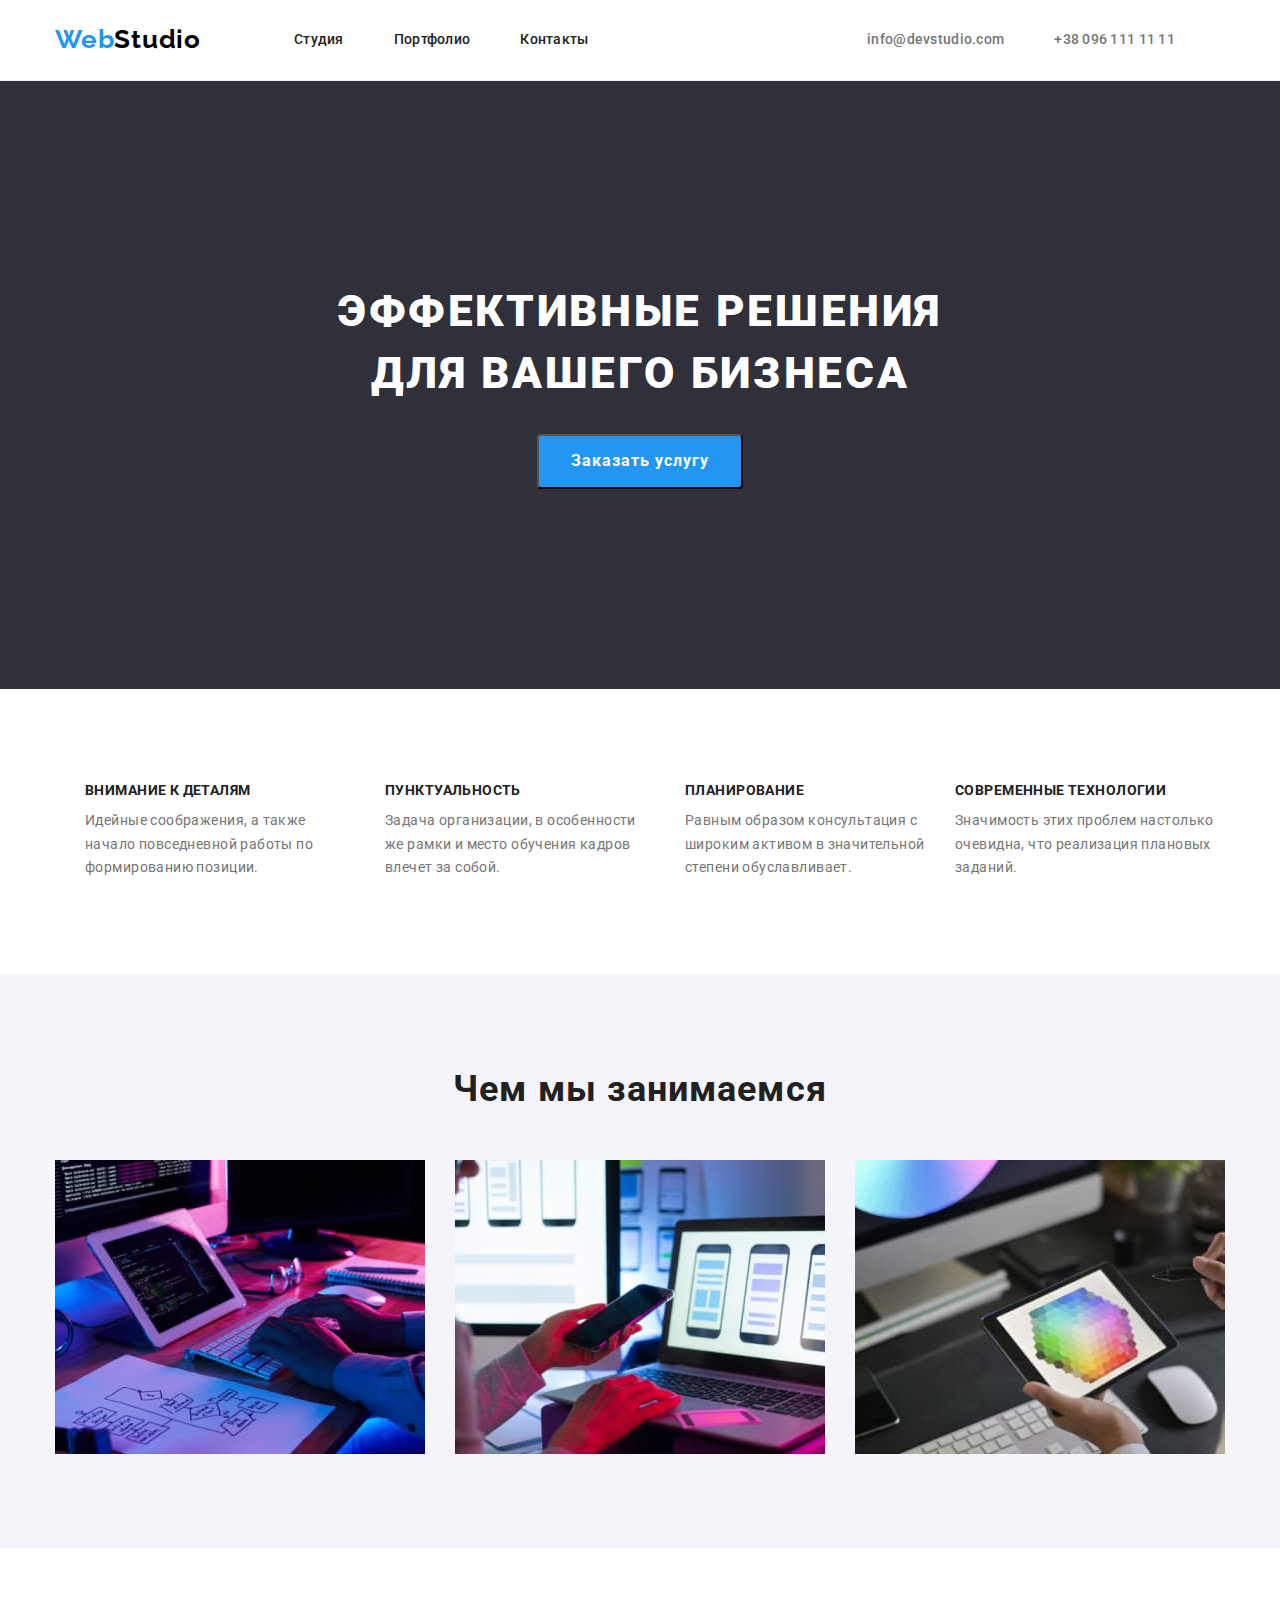
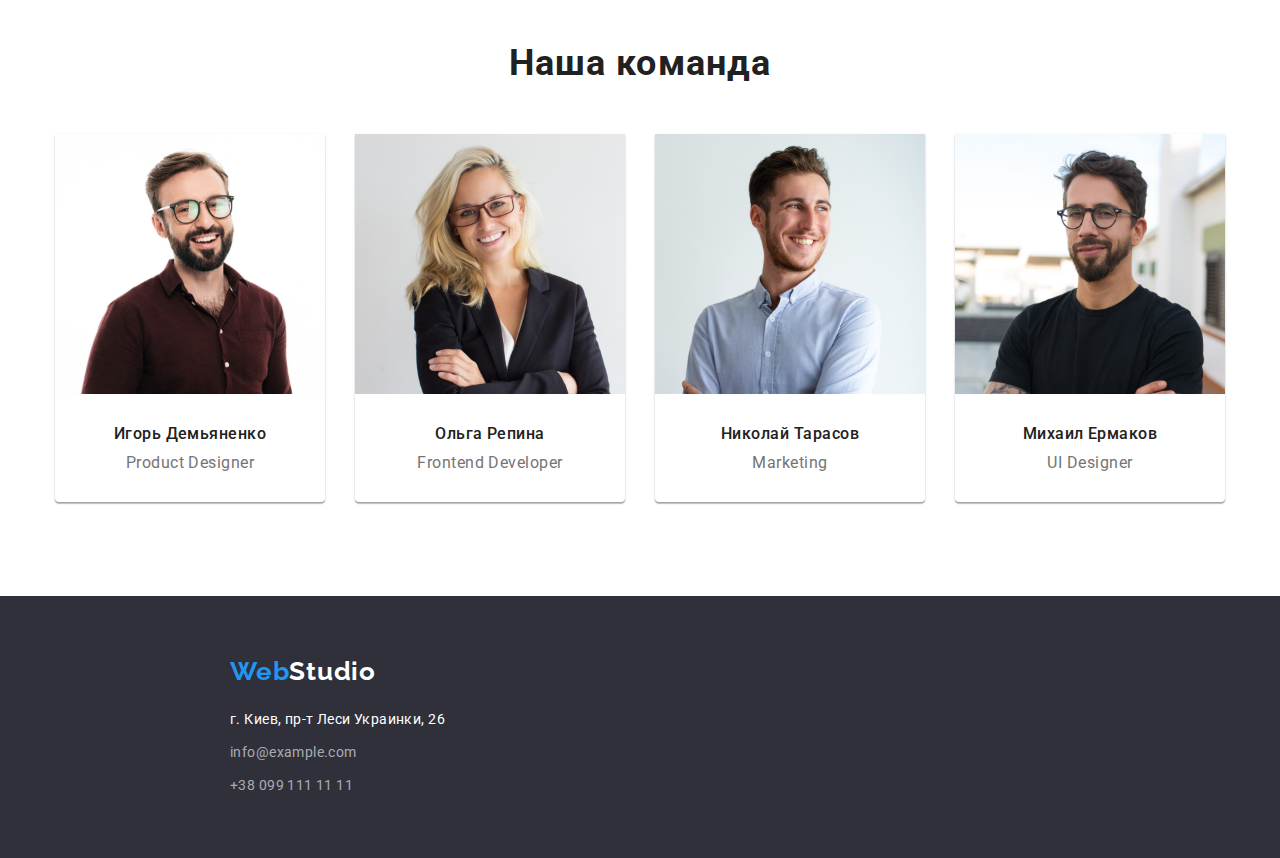
==== index.html @ a2422ca7 "create blocks" ====
<!DOCTYPE html>
<html lang="ru">
<head>
    <meta charset="UTF-8">
    <meta http-equiv="X-UA-Compatible" content="IE=edge">
    <meta name="viewport" content="width=device-width, initial-scale=1.0">
    <title>Домашнее задание #3</title>
    <link 
    href="https://fonts.googleapis.com/css2?family=Raleway:wght@700&family=Roboto:wght@400;500;700;900&display=swap" 
    rel="stylesheet">
    <link rel="stylesheet" href="https://cdn.jsdelivr.net/npm/modern-normalize@1.1.0/modern-normalize.min.css">
    <link rel="stylesheet" href="./css/styles.css">
</head>
<body>
    <header class="head">
        <div class="container head-container">
        <!-- Navigation -->
        <nav class="navigation">
        <a href="" lang="en" class="logo"><span class="logo-web">Web</span>Studio</a>
        <ul class="page-nav list">
            <li class="page-nav-item">
                <a href="./index.html" class="link">Студия</a>
            </li>
            <li class="page-nav-item">
                <a href="./portfolio.html" class="link">Портфолио</a>
            </li>
            <li class="page-nav-item">
                <a href="" class="link">Контакты</a>
            </li>
        </ul>
        </nav>
        <!-- Contacts -->
        <ul class="head-contacts list">
        <li>
            <a href="mailto:info@devstudio.com" lang="en" class="link">info@devstudio.com</a>
        </li>
        <li>
        <a href="tel:+380961111111" class="link">+38 096 111 11 11</a>
        </li>
        </ul>
        </div>
    </header>
    <main>
        <!-- Hero -->
        <section class="hero">
            <div class="container">
        <h1 class="hero-title">Эффективные решения для вашего бизнеса</h1>
        <button type="button" class="hero-button">Заказать услугу</button>
        </div>
        </section>
        <!-- Benefits -->
        <section class="benefits section">
            <div class="container">
            <h2 class="title">Преимущества компании</h2>
            <ul class="benefits-list list">
                <li class="benefits-item">
                    <h3 class="list-title">Внимание к деталям</h3>
                    <p class="list-text">Идейные соображения, а также начало повседневной работы по формированию позиции.</p>
                </li>
                <li class="benefits-item">
                    <h3 class="list-title">Пунктуальность</h3>
                    <p class="list-text">Задача организации, в особенности же рамки и место обучения кадров влечет за собой.</p>
                </li>
                <li class="benefits-item">
                    <h3 class="list-title">Планирование</h3>
                    <p class="list-text">Равным образом консультация с широким активом в значительной степени обуславливает.</p>
                </li>
                <li class="benefits-item">
                    <h3 class="list-title">Современные технологии</h3>
                    <p class="list-text">Значимость этих проблем настолько очевидна, что реализация плановых заданий.</p>
                </li>
            </ul>
            </div>
        </section>
        <!-- What we do -->
        <section class="section">
            <div class="container">
            <h2 class="title">Чем мы занимаемся</h2>
            <ul class="work-list list">
                <li class="work-list-item">
                    <img src="./images/work/img.jpg" alt="разработка back-end на экране компьютера" width="370" height="294">
                </li>
                <li class="work-list-item">
                    <img src="./images/work/img2.jpg" alt="разработка front-end для мобильного приложения" width="370" height="294">
                </li>
                <li class="work-list-item">
                    <img src="./images/work/img3.jpg" alt="цветная палитра на экране планшета" width="370" height="294">
                </li>
            </ul>
            </div>
        </section>
        <!-- Team -->
        <section class="employees section">
            <div class="container">
            <h2 class="title">Наша команда</h2>
            <ul class="employees-menu list">
                <li class="emloyee-item">
                    <img src="./images/team/igor.jpg" alt="фото Игоря Демьяненко" width="270">
                    <h3 class="employee-name">Игорь Демьяненко</h3>
                    <p lang="en" class="employee-job">Product Designer</p>
                </li>
                <li class="emloyee-item">
                    <img src="./images/team/olga.jpg" alt="фото Ольги Репиной" width="270">
                    <h3 class="employee-name">Ольга Репина</h3>
                    <p lang="en" class="employee-job">Frontend Developer</p>
                </li>
                <li class="emloyee-item">
                    <img src="./images/team/nikolay.jpg" alt="фото Николая Тарасова" width="270">
                    <h3 class="employee-name">Николай Тарасов</h3>
                    <p lang="en" class="employee-job">Marketing</p>
                </li>
                <li class="emloyee-item">
                    <img src="./images/team/myhail.jpg" alt="фото Михаила Ермакова" width="270">
                    <h3 class="employee-name">Михаил Ермаков</h3>
                    <p lang="en" class="employee-job">UI Designer</p>
                </li>
            </ul>
            </div>
        </section>
    </main>
    <footer class="footer">
       <div class="container">
        <!-- Logo -->
        <a href="" lang="en" class="footer-logo logo"><span class="logo-web">Web</span>Studio</a>
        <!-- Contacts -->
        <address>
        <p class="address">г. Киев, пр-т Леси Украинки, 26</p>
        <ul class="list footer-contacts">
        <li class="footer-contact-item">
        <a href="mailto:info@example.com" lang="en" class="link">info@example.com</a>
        </li>
        <li class="footer-contact-item">
        <a href="tel:+380991111111" class="link">+38 099 111 11 11</a>
        </li>
        </ul>
        </address>
        </div>
    </footer>   
</body>
</html>
---- css/styles.css ----
:root {
    --main-title-color: #212121;
    --main-text-color: #757575;
    --accent-color: #2196F3;
    --main-white-color: #FFFFFF;
    --secondary-background-color: #F5F4FA;
    --footer-background-color: #2F303A;
    --header-logo-color: #000000;
    --footer-contact-color: rgba(255, 255, 255, 0.6);
}
body {
    font-family: Roboto, sans-serif;
    background-color: var(--main-white-color);
    color: var(--main-title-color);
}
/*Сброс*/
h1, h2, h3, h4, p {
    margin-top: 0;
    margin-bottom: 0;
}
ul {
    margin-top: 0;
    margin-bottom: 0;
    padding-left: 0;
}
img {
    display: block;
}
.list {
    list-style: none;
}
.link {
    text-decoration: none;
}
address { 
    font-style: normal;
}
.container {
    width: 1200px;
    margin-left: auto;
    margin-right: auto;
    padding-left: 15px;
    padding-right: 15px;
}
.benefits .title {
    display: none;
}
.portfolio .title {
    display: none;
}
.section {
    padding-top: 94px;
    padding-bottom: 94px;
    padding-left: auto;
    padding-right: auto;
}
.section:nth-child(3) {
 background-color: var(--secondary-background-color);
}
/* Логотип */
.head {
    border-bottom: 1px solid #ECECEC;
}
.head-container {
    display: flex;
    align-items: center;
}
.navigation {
    display: flex;
    align-items: center;
}
.page-nav {
    display: flex;
    align-items: center;
}
.page-nav-item:not(:last-child) {
    margin-right: 50px;
}
.navigation .logo {
    color: var(--header-logo-color);
    margin-right: 93px;
    padding-top: 24px;
    padding-bottom: 25px;
}
.logo {
    font-family: Raleway, sans-serif;
    font-weight: 700;
    font-size: 26px;
    line-height: 1.2;
    letter-spacing: 0.03em;
    text-decoration: none;
}
.logo-web {
    color: var(--accent-color);
}
.footer .logo {
    color: var(--main-white-color);
}
/* Списки, ссылки*/
.page-nav .link {
    color: var(--main-title-color);
}
.head-contacts  { 
    display: flex;
    align-items: center;
    margin-left: auto;
}
.head-contacts  .link {
    color: var(--main-text-color);
    margin-right: 50px;
}
.link:hover,
.link:focus {
    color: var(--accent-color);
}
.navigation .list {
    font-weight: 500;
    font-size: 14px;
    line-height: 1.14;
    letter-spacing: 0.02em;
}
.head-contacts  {
   font-weight: 500;
   font-size: 14px;
   line-height: 1.14;
   letter-spacing: 0.02em;
}
/*Студия*/
/*Герой*/
.hero {
    background-color: var(--footer-background-color);
    padding-top: 200px;
    padding-bottom: 200px;
}
.hero-title {
    color: var(--main-white-color);
    font-weight: 900;
    font-size: 44px;
    line-height: 1.4;
    text-align: center;
    letter-spacing: 0.06em;
    text-transform: uppercase;
    max-width: 696px;
   margin-left: auto;
   margin-right: auto;
}
.hero-button {
    font-family: Roboto, sans-serif;
    background-color: var(--accent-color);
    color: var(--main-white-color);
    font-weight: 700;
    font-size: 16px;
    line-height: 1.9;
    display: flex;
    align-items: center;
    text-align: center;
    letter-spacing: 0.06em;
    margin-top: 30px;
    margin-left: auto;
   margin-right: auto;
   padding: 10px 32px;
   min-width: 200px;
   border-radius: 4px;
}
.hero-button:hover,
.hero-button:focus {
    background-color: var(--main-white-color);
    color: var(--accent-color);
    cursor: pointer;
}
/*Преимущества*/
.benefits-list {
    display: flex;
    align-items: center;
}
.benefits-item {
    width: 270px;
}
.benefits-item:not(:last-child){
    margin-left: 30px;
}
.benefits .list-title {
font-size: 14px;
line-height: 1.14;
letter-spacing: 0.03em;
text-transform: uppercase;
margin-bottom: 10px;
}
.benefits .list-text {
    color: var(--main-text-color);
    font-size: 14px;
    line-height: 1.7;
    letter-spacing: 0.03em;
}
/*Чем занимаются*/
.work-list {
    display: flex;
    align-items: center;
}
.work-list-item:not(:nth-child(3n)) {
margin-right: 30px;
}

/*Команда*/

.title{
    font-weight: 700;
    font-size: 36px;
    line-height: 1.17;
    text-align: center;
    letter-spacing: 0.03em;
    margin-bottom: 50px;
}
.employees-menu {
    display: flex;
    align-items: center;
    flex-wrap: wrap;
}
.emloyee-item:not(:nth-child(4n)) {
   margin-right: 30px; 
}
.emloyee-item {
    box-shadow: 0px 1px 3px rgba(0, 0, 0, 0.12), 
    0px 1px 1px rgba(0, 0, 0, 0.14), 
    0px 2px 1px rgba(0, 0, 0, 0.2);
    border-radius: 0px 0px 4px 4px;
}
.employee-name {
   font-weight: 500;
   font-size: 16px;
   line-height: 1.19;
   text-align: center;
   letter-spacing: 0.03em;
   margin-top: 30px;
}
.employee-job {
    color: var(--main-text-color);
    font-size: 16px;
    line-height: 1.19;
    text-align: center;
    letter-spacing: 0.03em;
    margin-top: 10px;
    margin-bottom: 30px;
}
/*Футтер*/
.footer {
    background-color: var(--footer-background-color);
    font-size: 14px;
    line-height: 1.7;
    letter-spacing: 0.03em;
    padding-top: 60px;
    padding-bottom: 60px;
    padding-left: 215px;
}
.address {
    margin-top: 20px;
}
.footer-contacts,
.address {
    color: var(--main-white-color); 
}
.footer .link {
    color: var(--footer-contact-color);
}
.footer-contact-item {
    margin-top: 9px;
}
/*Портфолио*/
.filter {
    display: flex;
    align-items: center;
    justify-content: center;
    margin-bottom: 50px;
}
.button-filter-item:not(:last-child) {
    margin-right: 8px;
}
.button-filter {
    font-family: Roboto, sans-serif;
    background-color: var(--secondary-background-color);
    font-weight: 500;
    font-size: 16px;
    line-height: 1.6;
    text-align: center;
    letter-spacing: 0.03em;
    border-radius: 4px;
    border: 1px solid var(--secondary-background-color);
    padding: 6px 22px;
}
.button-filter:hover,
.button-filter:focus {
    background-color: var(--accent-color);
    color: var(--main-white-color);
    cursor: pointer;
}
.projects {
    display: flex;
    flex-wrap: wrap;
}
.project-item {
    border-bottom: 1px solid #EEEEEE;
}
.project-article {
    padding: 20px 24px;
}
.project-item:not(:nth-child(3n)) {
    margin-right: 30px;
}
.project-item:not(:nth-last-child(-n+3)) {
    margin-bottom: 30px;
}
.project-title {
    font-size: 18px;
    line-height: 2;
    letter-spacing: 0.06em;
    margin-bottom: 4px;
}
.filter-text {
    color: var(--main-text-color);
    font-size: 16px;
    line-height: 1.9;
    letter-spacing: 0.03em;
}
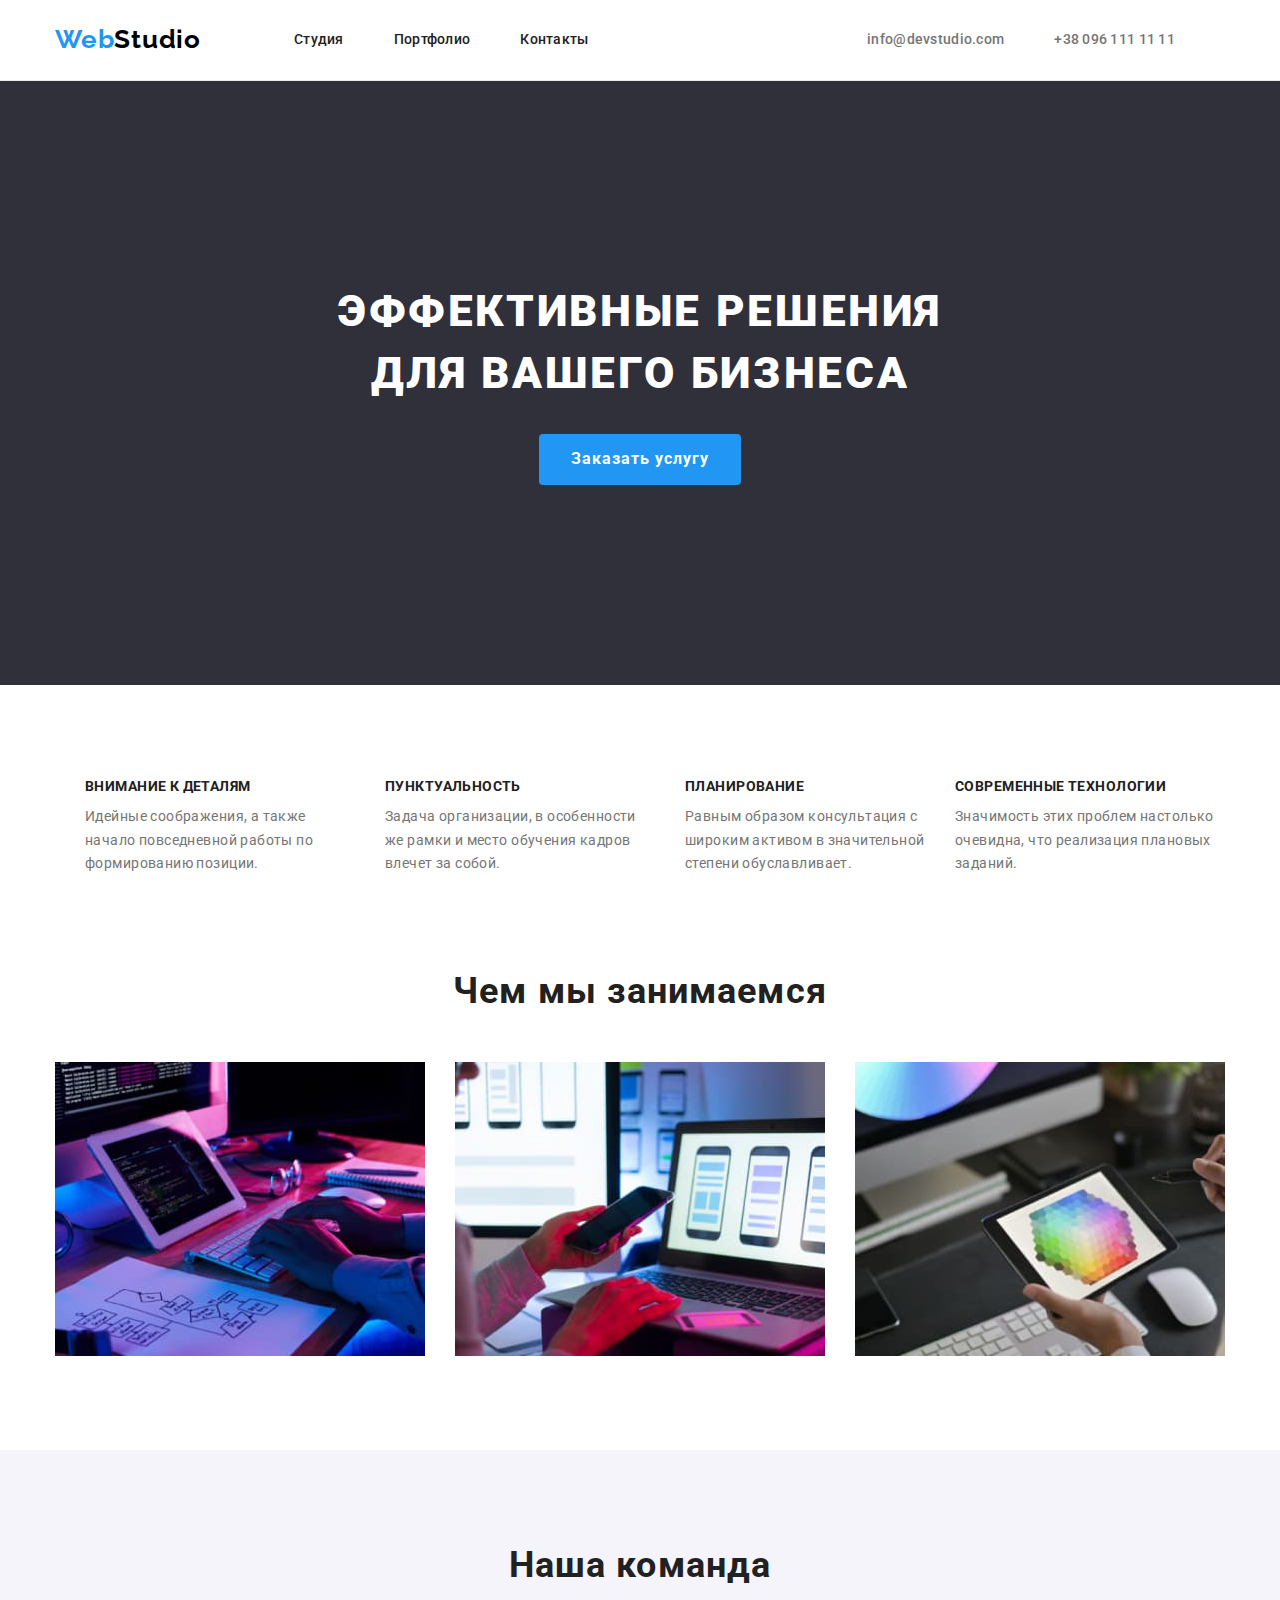
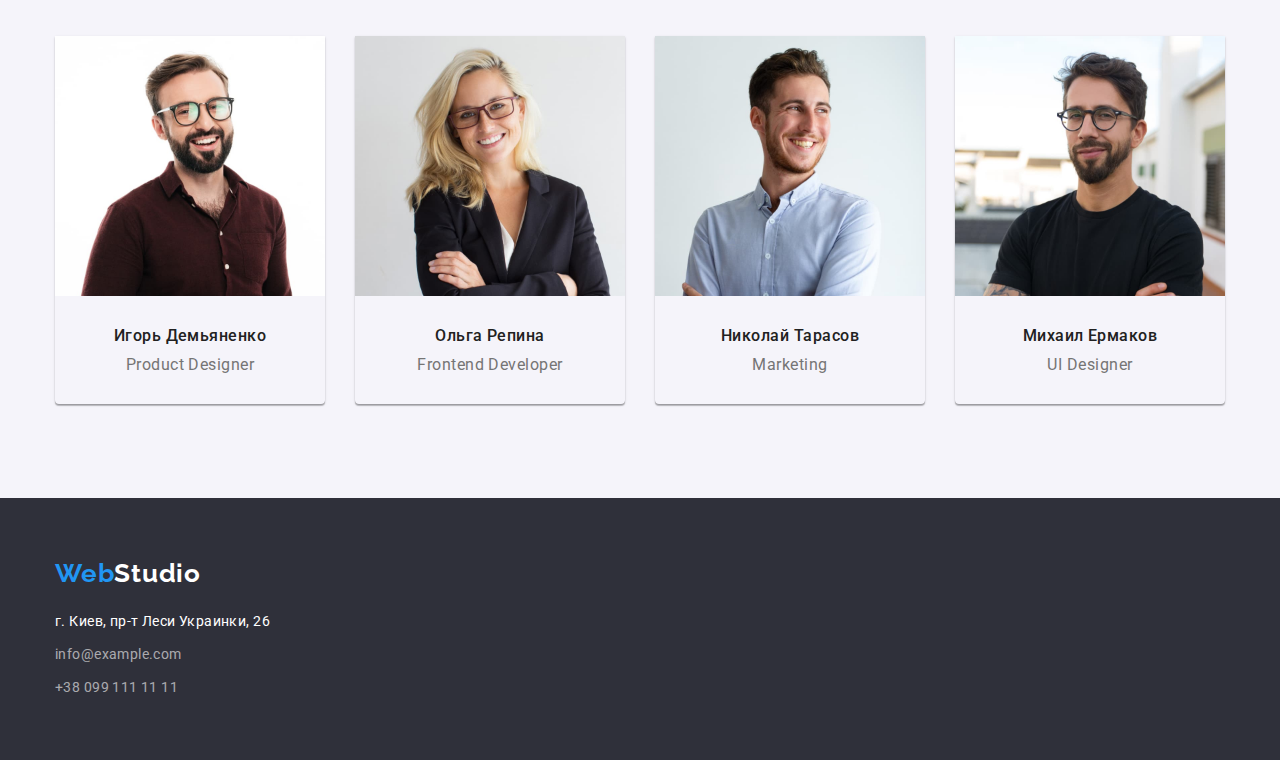
==== commit 63ef2bee: "REmove mistakes styles.css" ====
--- a/index.html
+++ b/index.html
@@ -96,23 +96,31 @@
             <ul class="employees-menu list">
                 <li class="emloyee-item">
                     <img src="./images/team/igor.jpg" alt="фото Игоря Демьяненко" width="270">
+                    <div class="employee-block">
                     <h3 class="employee-name">Игорь Демьяненко</h3>
                     <p lang="en" class="employee-job">Product Designer</p>
+                    </div>
                 </li>
                 <li class="emloyee-item">
                     <img src="./images/team/olga.jpg" alt="фото Ольги Репиной" width="270">
+                    <div class="employee-block">
                     <h3 class="employee-name">Ольга Репина</h3>
                     <p lang="en" class="employee-job">Frontend Developer</p>
+                    </div>
                 </li>
                 <li class="emloyee-item">
                     <img src="./images/team/nikolay.jpg" alt="фото Николая Тарасова" width="270">
+                    <div class="employee-block">
                     <h3 class="employee-name">Николай Тарасов</h3>
                     <p lang="en" class="employee-job">Marketing</p>
+                    </div>
                 </li>
                 <li class="emloyee-item">
                     <img src="./images/team/myhail.jpg" alt="фото Михаила Ермакова" width="270">
+                    <div class="employee-block">
                     <h3 class="employee-name">Михаил Ермаков</h3>
                     <p lang="en" class="employee-job">UI Designer</p>
+                    </div>
                 </li>
             </ul>
             </div>
--- a/css/styles.css
+++ b/css/styles.css
@@ -54,9 +54,7 @@
     padding-left: auto;
     padding-right: auto;
 }
-.section:nth-child(3) {
- background-color: var(--secondary-background-color);
-}
+
 /* Логотип */
 .head {
     border-bottom: 1px solid #ECECEC;
@@ -160,6 +158,7 @@
    margin-right: auto;
    padding: 10px 32px;
    min-width: 200px;
+   border-style: none;
    border-radius: 4px;
 }
 .hero-button:hover,
@@ -169,6 +168,9 @@
     cursor: pointer;
 }
 /*Преимущества*/
+.benefits {
+padding-bottom: 0;
+}
 .benefits-list {
     display: flex;
     align-items: center;
@@ -202,7 +204,9 @@
 }
 
 /*Команда*/
-
+.employees {
+ background-color: var(--secondary-background-color);
+}
 .title{
     font-weight: 700;
     font-size: 36px;
@@ -224,6 +228,10 @@
     0px 1px 1px rgba(0, 0, 0, 0.14), 
     0px 2px 1px rgba(0, 0, 0, 0.2);
     border-radius: 0px 0px 4px 4px;
+}
+.employee-block {
+    padding-top: 30px;
+    padding-bottom: 30px;
 }
 .employee-name {
    font-weight: 500;
@@ -231,7 +239,6 @@
    line-height: 1.19;
    text-align: center;
    letter-spacing: 0.03em;
-   margin-top: 30px;
 }
 .employee-job {
     color: var(--main-text-color);
@@ -240,7 +247,6 @@
     text-align: center;
     letter-spacing: 0.03em;
     margin-top: 10px;
-    margin-bottom: 30px;
 }
 /*Футтер*/
 .footer {
@@ -250,7 +256,6 @@
     letter-spacing: 0.03em;
     padding-top: 60px;
     padding-bottom: 60px;
-    padding-left: 215px;
 }
 .address {
     margin-top: 20px;
@@ -283,8 +288,8 @@
     line-height: 1.6;
     text-align: center;
     letter-spacing: 0.03em;
+    border-style: none;
     border-radius: 4px;
-    border: 1px solid var(--secondary-background-color);
     padding: 6px 22px;
 }
 .button-filter:hover,
@@ -297,11 +302,11 @@
     display: flex;
     flex-wrap: wrap;
 }
-.project-item {
-    border-bottom: 1px solid #EEEEEE;
-}
 .project-article {
     padding: 20px 24px;
+    border-bottom: 1px solid #EEEEEE;
+    border-left: 1px solid #EEEEEE;
+    border-right: 1px solid #EEEEEE;
 }
 .project-item:not(:nth-child(3n)) {
     margin-right: 30px;
